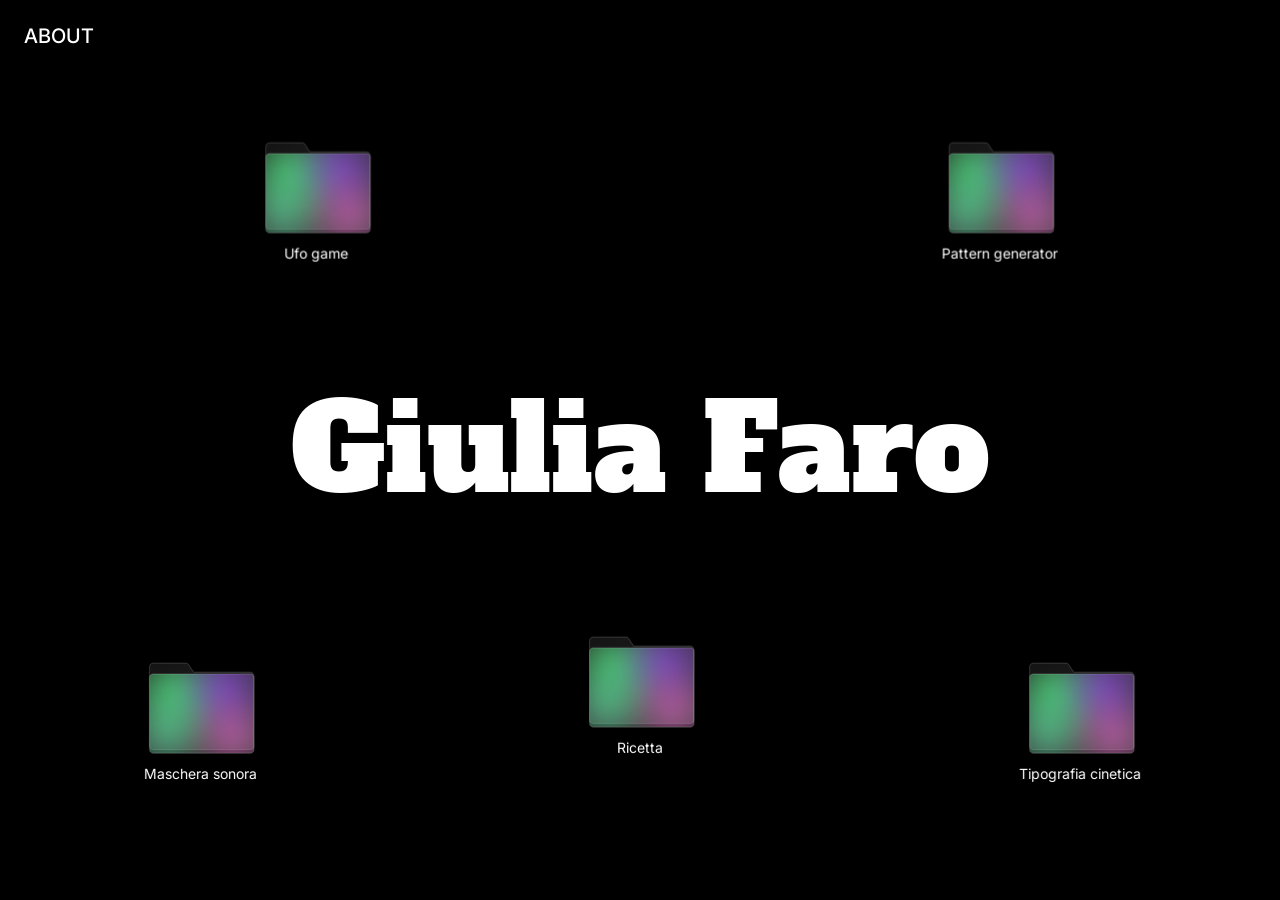
==== index.html @ f9d07fe3 "initial commit: hub site with glass folders and project pages" ====
<!DOCTYPE html>
<html lang="it">
<head>
  <meta charset="UTF-8">
  <meta name="viewport" content="width=device-width, initial-scale=1.0">
  <title>Giulia Faro</title>
  <link rel="preconnect" href="https://fonts.googleapis.com">
  <link rel="preconnect" href="https://fonts.gstatic.com" crossorigin>
  <link href="https://fonts.googleapis.com/css2?family=Alfa+Slab+One&family=Inter:wght@400;500&display=swap" rel="stylesheet">
  <style>
    * {
      margin: 0;
      padding: 0;
      box-sizing: border-box;
    }

    body {
      background: #000;
      color: #fff;
      font-family: 'Inter', sans-serif;
      width: 100vw;
      height: 100vh;
      overflow: hidden;
      position: relative;
      padding: 30px;
    }

    #about {
      position: fixed;
      top: 24px;
      left: 24px;
      font-family: 'Inter', sans-serif;
      font-size: 20px;
      font-weight: 500;
      color: #fff;
      text-transform: uppercase;
      z-index: 10;
    }

    #title {
      position: absolute;
      top: 50%;
      left: 50%;
      transform: translate(-50%, -50%);
      font-family: 'Alfa Slab One', serif;
      font-size: clamp(48px, 10vw, 120px);
      color: #fff;
      text-align: center;
      z-index: 1;
      pointer-events: none;
      white-space: nowrap;
    }

    #folders {
      position: absolute;
      top: 0;
      left: 0;
      width: 100%;
      height: 100%;
      z-index: 5;
    }

    .folder {
      position: absolute;
      cursor: pointer;
      display: flex;
      flex-direction: column;
      align-items: center;
      gap: 2px;
      user-select: none;
      will-change: filter, transform;
    }

    .folder svg {
      width: 130px;
      height: 108px;
      display: block;
    }

    .folder-label {
      font-family: 'Inter', sans-serif;
      font-size: 14px;
      color: #fff;
      text-align: center;
      line-height: 1.2;
      max-width: 140px;
    }

    @media (max-width: 768px) {
      .folder svg {
        width: 90px;
        height: 75px;
      }
      .folder-label {
        font-size: 12px;
        max-width: 110px;
      }
    }
  </style>
</head>
<body>
  <div id="about">about</div>
  <div id="title">Giulia Faro</div>
  <div id="folders"></div>
  <script>
    const folders = [
      { name: 'Ufo game', path: 'marionetta 1/index.html' },
      { name: 'Maschera sonora', path: 'maschera sonora 1/index.html' },
      { name: 'Pattern generator', path: 'pattern esercizio 1/index.html' },
      { name: 'Ricetta', path: 'ricetta pasta al pesto 2 1/index.html' },
      { name: 'Tipografia cinetica', path: 'tipografia cinetica 1/index.html' },
    ];

    const folderSvg = `<svg viewBox="0 0 72 60" xmlns="http://www.w3.org/2000/svg">
      <defs>
        <filter id="blur">
          <feGaussianBlur stdDeviation="6"/>
        </filter>
        <clipPath id="folderClip">
          <path d="M8 12C8 10.8954 8.89543 10 10 10H64C65.1046 10 66 10.8954 66 12V52C66 53.1046 65.1046 54 64 54H10C8.89543 54 8 53.1046 8 52V12Z"/>
        </clipPath>
        <linearGradient id="g" x1="0" y1="0" x2="0.6" y2="1">
          <stop offset="0%" stop-color="#ffffff" stop-opacity="0.08"/>
          <stop offset="100%" stop-color="#ffffff" stop-opacity="0.14"/>
        </linearGradient>
        <radialGradient id="h1" cx="0.5" cy="0.5" r="0.5">
          <stop offset="0%" stop-color="#ff6ec7" stop-opacity="0.75">
            <animate attributeName="stop-color" values="#ff6ec7;#50ff8a;#50d0ff;#ff6ec7" dur="4s" repeatCount="indefinite"/>
          </stop>
          <stop offset="100%" stop-color="#ff6ec7" stop-opacity="0">
            <animate attributeName="stop-color" values="#ff6ec7;#50ff8a;#50d0ff;#ff6ec7" dur="4s" repeatCount="indefinite"/>
          </stop>
        </radialGradient>
        <radialGradient id="h2" cx="0.5" cy="0.5" r="0.5">
          <stop offset="0%" stop-color="#50d0ff" stop-opacity="0.7">
            <animate attributeName="stop-color" values="#50d0ff;#a050ff;#50ff8a;#50d0ff" dur="4s" repeatCount="indefinite"/>
          </stop>
          <stop offset="100%" stop-color="#50d0ff" stop-opacity="0">
            <animate attributeName="stop-color" values="#50d0ff;#a050ff;#50ff8a;#50d0ff" dur="4s" repeatCount="indefinite"/>
          </stop>
        </radialGradient>
        <radialGradient id="h3" cx="0.5" cy="0.5" r="0.5">
          <stop offset="0%" stop-color="#a050ff" stop-opacity="0.7">
            <animate attributeName="stop-color" values="#a050ff;#50ff8a;#ff6ec7;#a050ff" dur="5s" repeatCount="indefinite"/>
          </stop>
          <stop offset="100%" stop-color="#a050ff" stop-opacity="0">
            <animate attributeName="stop-color" values="#a050ff;#50ff8a;#ff6ec7;#a050ff" dur="5s" repeatCount="indefinite"/>
          </stop>
        </radialGradient>
        <radialGradient id="h4" cx="0.5" cy="0.5" r="0.5">
          <stop offset="0%" stop-color="#50ff8a" stop-opacity="0.65">
            <animate attributeName="stop-color" values="#50ff8a;#ff6ec7;#a050ff;#50ff8a" dur="3.5s" repeatCount="indefinite"/>
          </stop>
          <stop offset="100%" stop-color="#50ff8a" stop-opacity="0">
            <animate attributeName="stop-color" values="#50ff8a;#ff6ec7;#a050ff;#50ff8a" dur="3.5s" repeatCount="indefinite"/>
          </stop>
        </radialGradient>
      </defs>
      <path d="M8 6C8 4.89543 8.89543 4 10 4H28.3819C28.873 4 29.3282 4.24392 29.5902 4.64636L32.4721 9H64C65.1046 9 66 9.89543 66 11V50C66 51.1046 65.1046 52 64 52H10C8.89543 52 8 51.1046 8 50V6Z" fill="url(#g)" stroke="#ffffff" stroke-opacity="0.2" stroke-width="0.5"/>
      <path d="M8 12C8 10.8954 8.89543 10 10 10H64C65.1046 10 66 10.8954 66 12V52C66 53.1046 65.1046 54 64 54H10C8.89543 54 8 53.1046 8 52V12Z" fill="url(#g)" stroke="#ffffff" stroke-opacity="0.25" stroke-width="0.5"/>
      <g filter="url(#blur)" clip-path="url(#folderClip)">
        <circle cx="22" cy="20" r="30" fill="url(#h1)"/>
        <circle cx="50" cy="18" r="28" fill="url(#h2)"/>
        <circle cx="18" cy="42" r="26" fill="url(#h3)"/>
        <circle cx="54" cy="44" r="26" fill="url(#h4)"/>
      </g>
    </svg>`;

    const container = document.getElementById('folders');
    const titleEl = document.getElementById('title');

    const folderEls = folders.map((f) => {
      const div = document.createElement('div');
      div.className = 'folder';
      div.innerHTML = folderSvg + `<span class="folder-label">${f.name}</span>`;
      div.addEventListener('click', () => {
        window.location.href = f.path;
      });
      container.appendChild(div);
      return div;
    });

    function placeFolders() {
      const w = window.innerWidth;
      const tr = titleEl.getBoundingClientRect();
      const aboveGap = 30;
      const belowGap = 55;
      const spacing = 200;

      const aboveY = tr.top - aboveGap - 136;
      const belowY = tr.bottom + belowGap;

      const fw = 130;
      const aboveGroupW = fw * 2 + spacing;
      const belowGroupW = fw * 3 + spacing * 2;

      const aboveLeft = Math.max(30, (w - aboveGroupW) / 2);
      const belowLeft = Math.max(30, (w - belowGroupW) / 2);

      const positions = [
        { x: aboveLeft, y: aboveY },
        { x: belowLeft, y: belowY },
        { x: Math.min(w - fw - 30, aboveLeft + fw + spacing), y: aboveY },
        { x: Math.min(w - fw - 30, belowLeft + fw + spacing), y: belowY },
        { x: Math.min(w - fw - 30, belowLeft + (fw + spacing) * 2), y: belowY },
      ];

      return positions.map((p) => ({
        startX: p.x,
        startY: p.y,
      }));
    }

    const positions = placeFolders();

    const dirs = [[-1,-1],[-1,1],[1,-1],[0,1],[1,1]];

    const states = positions.map((p, i) => {
      const fw=130, fh=136, m=30, vw=innerWidth, vh=innerHeight;
      const dx=dirs[i][0], dy=dirs[i][1];
      let ax=Infinity, ay=Infinity;
      if (dx>0) ax=vw-m-(p.startX+fw);
      if (dx<0) ax=p.startX-m;
      if (dy>0) ay=vh-m-(p.startY+fh);
      if (dy<0) ay=p.startY-m;
      if (i===3) {
        const tr=titleEl.getBoundingClientRect();
        const up = p.startY - (tr.bottom + 5);
        const down = vh - m - (p.startY + fh);
        ay = Math.min(up + 20, down);
      }
      if (dy < 0 && (i === 0 || i === 2)) {
        ay = Math.min(ay, p.startY - 60);
      }
      if (dx < 0 && i === 0) {
        ax = Math.min(ax, p.startX - 100);
      }
      return { sx:p.startX, sy:p.startY + (i===3 ? 20 : 0), dx, dy, ax:dx===0?0:Math.max(6,ax), ay:Math.max(6,ay), scale:1, offX:0, offY:0 };
    });

    let hoveredIndex = -1;
    let frozenX = 0, frozenY = 0;

    folderEls.forEach((el, i) => {
      el.style.transform = `translate(${states[i].sx}px, ${states[i].sy}px)`;
      el.addEventListener('mouseenter', () => {
        if (hoveredIndex === i) return;
        const t = performance.now() / 1000;
        const p = Math.sin(t * 0.45) ** 2;
        const st = states[i];
        frozenX = st.sx + st.dx * st.ax * p + st.offX;
        frozenY = st.sy + st.dy * st.ay * p + st.offY;
        st.offX = 0;
        st.offY = 0;
        hoveredIndex = i;
      });
      el.addEventListener('mouseleave', () => {
        if (hoveredIndex !== i) return;
        const t = performance.now() / 1000;
        const p = Math.sin(t * 0.45) ** 2;
        const st = states[i];
        st.offX = frozenX - (st.sx + st.dx * st.ax * p);
        st.offY = frozenY - (st.sy + st.dy * st.ay * p);
        hoveredIndex = -1;
      });
    });

    function animate(time) {
      const t = time / 1000;
      const p = Math.sin(t * 0.45) ** 2;
      folderEls.forEach((el, i) => {
        const st = states[i];
        const isHovered = i === hoveredIndex;
        st.scale += ((isHovered ? 1.18 : 1) - st.scale) * 0.12;
        if (isHovered) {
          el.style.transform = `translate(${frozenX}px, ${frozenY}px) scale(${st.scale})`;
        } else {
          if (Math.abs(st.offX) > 0.1 || Math.abs(st.offY) > 0.1) {
            st.offX *= 0.95;
            st.offY *= 0.95;
          } else {
            st.offX = 0;
            st.offY = 0;
          }
          const x = st.sx + st.dx * st.ax * p + st.offX;
          const y = st.sy + st.dy * st.ay * p + st.offY;
          el.style.transform = `translate(${x}px, ${y}px) scale(${st.scale})`;
        }
      });
      requestAnimationFrame(animate);
    }

    requestAnimationFrame(animate);

    window.addEventListener('resize', () => {
      const newPos = placeFolders();
      const vw=innerWidth, vh=innerHeight;
      newPos.forEach((p, i) => {
        const fw=130, fh=136, m=30;
        const dx=states[i].dx, dy=states[i].dy;
        states[i].sx = p.startX;
        states[i].sy = p.startY + (i===3 ? 20 : 0);
        let ax=Infinity, ay=Infinity;
        if (dx>0) ax=vw-m-(p.startX+fw);
        if (dx<0) ax=p.startX-m;
        if (dy>0) ay=vh-m-(p.startY+fh);
        if (dy<0) ay=p.startY-m;
        if (i===3) {
          const tr=titleEl.getBoundingClientRect();
          ay=Math.min(p.startY-(tr.bottom+5), vh-m-(p.startY+fh));
        }
        if (dy < 0 && (i === 0 || i === 2)) {
          ay = Math.min(ay, p.startY - 60);
        }
        if (dx < 0 && i === 0) {
        ax = Math.min(ax, p.startX - 100);
        }
        states[i].ax = dx===0?0:Math.max(6,ax);
        states[i].ay = Math.max(6, ay + (i===3 ? 20 : 0));
      });
    });
  </script>
</body>
</html>
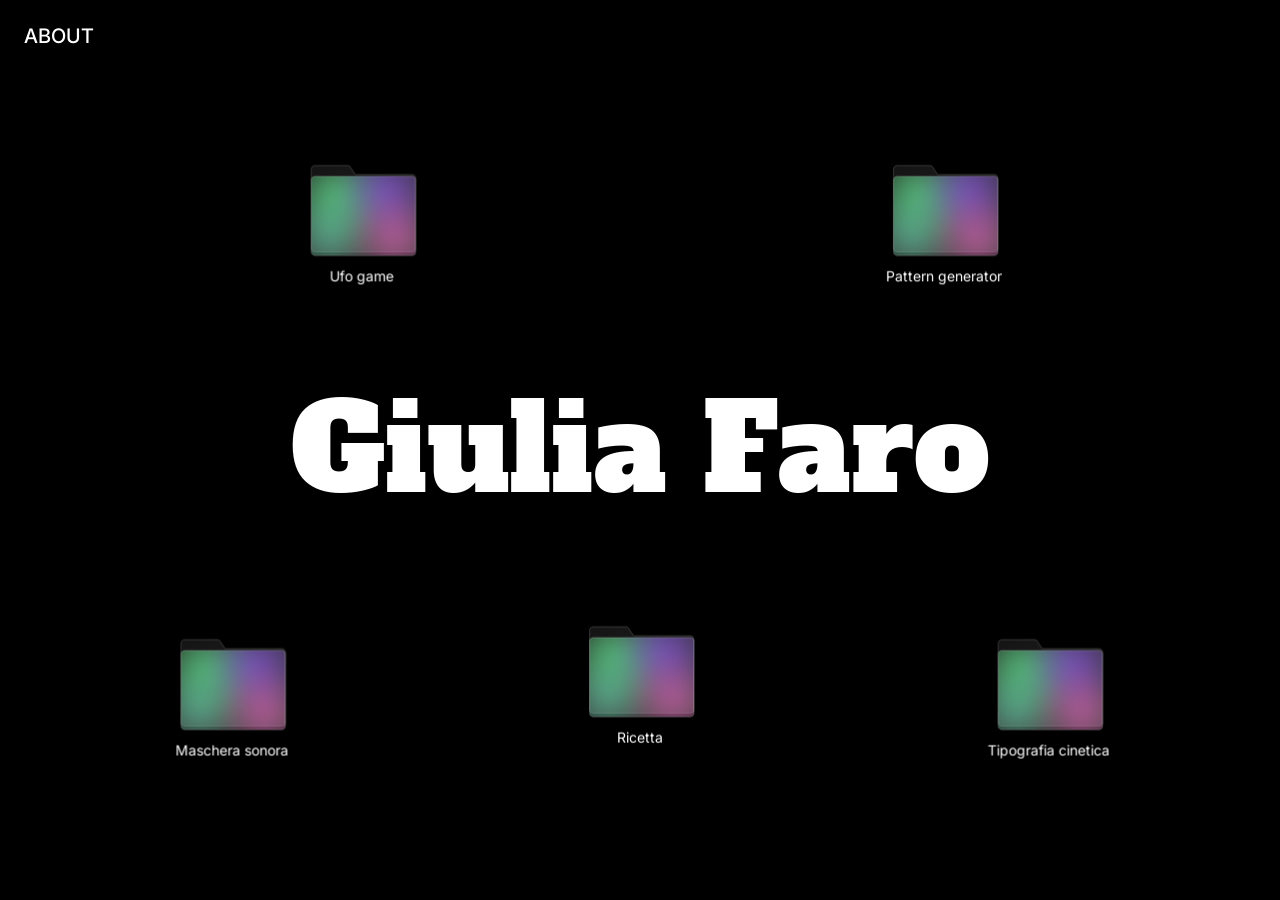
==== commit 955d7fc2: "add about page with workshop info" ====
--- a/index.html
+++ b/index.html
@@ -35,6 +35,12 @@
       color: #fff;
       text-transform: uppercase;
       z-index: 10;
+      text-decoration: none;
+      cursor: pointer;
+    }
+
+    #about:hover {
+      opacity: 0.6;
     }
 
     #title {
@@ -99,7 +105,7 @@
   </style>
 </head>
 <body>
-  <div id="about">about</div>
+  <a id="about" href="about.html">about</a>
   <div id="title">Giulia Faro</div>
   <div id="folders"></div>
   <script>
